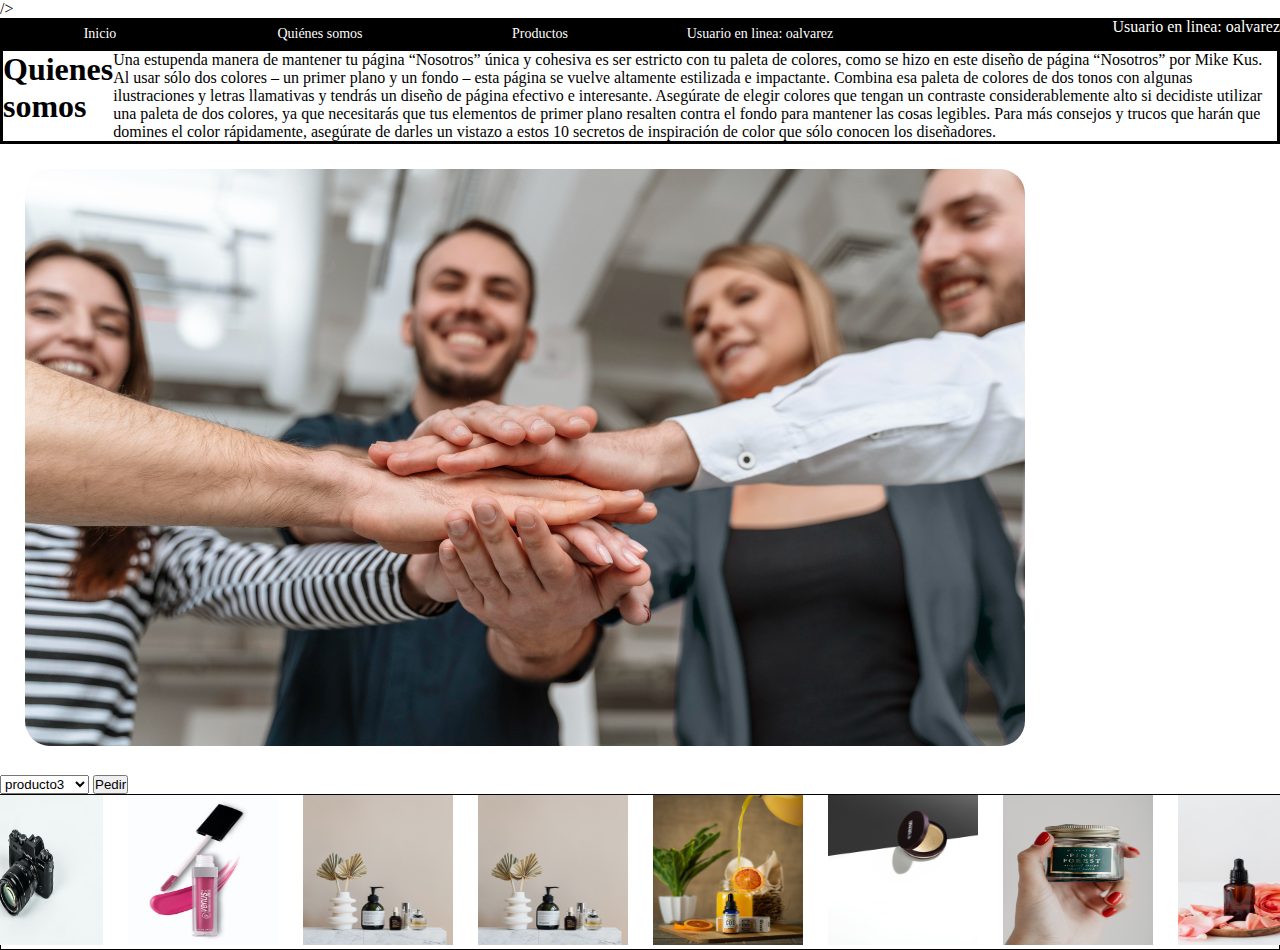
==== home.html @ 6e7b128e "Pagina login" ====
<!DOCTYPE html>
<html lang="en">
  <head>
    <meta charset="utf-8" />
    <meta name="viewport" content="width=device-width, initial-scale=1" />
    <title>Quienes somos</title>
    <link rel="stylesheet" href="stilesomos.css" />
    <link rel="stylesheet" href="" />
    <!-- <link
      href="https://cdn.jsdelivr.net/npm/bootstrap@5.2.1/dist/css/bootstrap.min.css"
      rel="stylesheet"
      integrity="sha384-iYQeCzEYFbKjA/T2uDLTpkwGzCiq6soy8tYaI1GyVh/UjpbCx/TYkiZhlZB6+fzT"
      crossorigin="anonymous" -->
    />
    <link
      rel="stylesheet"
      href="https://cdn.jsdelivr.net/npm/bootstrap-icons@1.9.1/font/bootstrap-icons.css"
    />
  </head>
  <body>
    <!-- Menu -->

    <nav class="contenedorNav">
      <ul>
        <li><a href="#">Inicio</a></li>
        <li><a href="#">Quiénes somos</a></li>
        <li><a href="#">Productos</a></li>
        <li><a href="#">Usuario en linea: oalvarez</a></li>
      </ul>
      <div class="usuario">
        <p>Usuario en linea: oalvarez</p>
      </div>
    </nav>
    <!-- Encabezado -->

    <section>
      <div class="contenedorTitulo">
        <div class="titulo">
          <h1>Quienes somos</h1>
          <p>
            Una estupenda manera de mantener tu página “Nosotros” única y
            cohesiva es ser estricto con tu paleta de colores, como se hizo en
            este diseño de página “Nosotros” por Mike Kus. Al usar sólo dos
            colores – un primer plano y un fondo – esta página se vuelve
            altamente estilizada e impactante. Combina esa paleta de colores de
            dos tonos con algunas ilustraciones y letras llamativas y tendrás un
            diseño de página efectivo e interesante. Asegúrate de elegir colores
            que tengan un contraste considerablemente alto si decidiste utilizar
            una paleta de dos colores, ya que necesitarás que tus elementos de
            primer plano resalten contra el fondo para mantener las cosas
            legibles. Para más consejos y trucos que harán que domines el color
            rápidamente, asegúrate de darles un vistazo a estos 10 secretos de
            inspiración de color que sólo conocen los diseñadores.
          </p>
        </div>
        <figure class="somos">
          <img src="./somos.jpg" alt="" />
        </figure>
      </div>
    </section>
    <!-- Cards -->
    <section class="card_body">
      <div>
        <select name="select" id="lista">
          <option value="value1">...</option>
          <option value="value2" selected>producto01</option>
          <option value="value2" selected>producto2</option>
          <option value="value2" selected>producto3</option>
          <option value="value3"></option>
        </select>
        <button class="pedir" id="pedir">Pedir</button>
      </div>

      <div class="card">
        <div>
          <img src="./imagen/producto01.jpg" alt="" />
        </div>
        <div>
          <img src="./imagen/producto2.jpg" alt="" />
        </div>
        <div>
          <img src="./imagen/producto3.jpg" alt="" />
        </div>
        <div>
          <img src="./imagen/producto4.jpg" alt="" />
        </div>
        <div>
          <img src="./imagen/producto5.jpg" alt="" />
        </div>
        <div>
          <img src="./imagen/producto6.jpg" alt="" />
        </div>
        <div>
          <img src="./imagen/producto7.jpg" alt="" />
        </div>
        <div>
          <img src="./imagen/producto8.jpg" alt="" />
        </div>
      </div>
    </section>

    <footer></footer>
    <!-- Crear modal para pedidos -->

    <div class="modal">
      <div class="modal_info">
        <h3>Informacion del pedido</h3>
        <p>Producto seleccionado</p>
        <p id="producto_escogido">__________________________</p>
        <div class="grupo_botones">
          <button class="cancel">Cancelar</button>
          <button class="acept">Aceptar</button>
        </div>
      </div>
    </div>
    <script src="home.js"></script>
  </body>

  <!-- Pie de pagina -->
</html>
---- stilesomos.css ----
* {
  padding: 0;
  margin: 0;
  box-sizing: border-box;
}
/* Menu */
nav a {
  text-decoration: none;
  color: inherit;
  font-size: 14px;
}
nav li {
  width: 200px;
  padding: 5px 10px;
  background-color: #000;
  border: 1px solid #000;
  text-align: center;
  color: #fff;
  list-style: none;
}
nav li:hover {
  background-color: #fff;
  color: #000;
}
nav ul {
  display: flex;
  justify-content: start;
  align-items: center;
  gap: 20px;
}
.contenedorNav {
  display: flex;
  justify-content: space-between;
  background-color: black;
  color: white;
}
/* Quienes somos */
.titulo {
  display: flex;
  border: solid 3px;
  grid: 25px;
  justify-content: center;
  /* margin-left: 450px; */
}

/* Imagen somos */
.somos {
  margin-top: 25px;
  margin: 25px;
}
.somos img {
  border-radius: 25px;
}
section .card{
display: flex;
justify-content: center;
border: solid 1px;
flex-direction: row;
gap: 25px;

}
.card img {  
  height: 150px;
  width: 150px;
 
}
/* Se crea modal */
.modal {
  border: solid 2px;
  background-color: palevioletred;
  height: 870px;
  top:-870px;
  position: absolute;
  width: 100%;
  display: flex;
  justify-content: center;
  align-items: center;
}
.modal_info {
  background-color: white;
  display: flex;
  flex-direction: column;
  width: 350px;
  align-items: center;
}
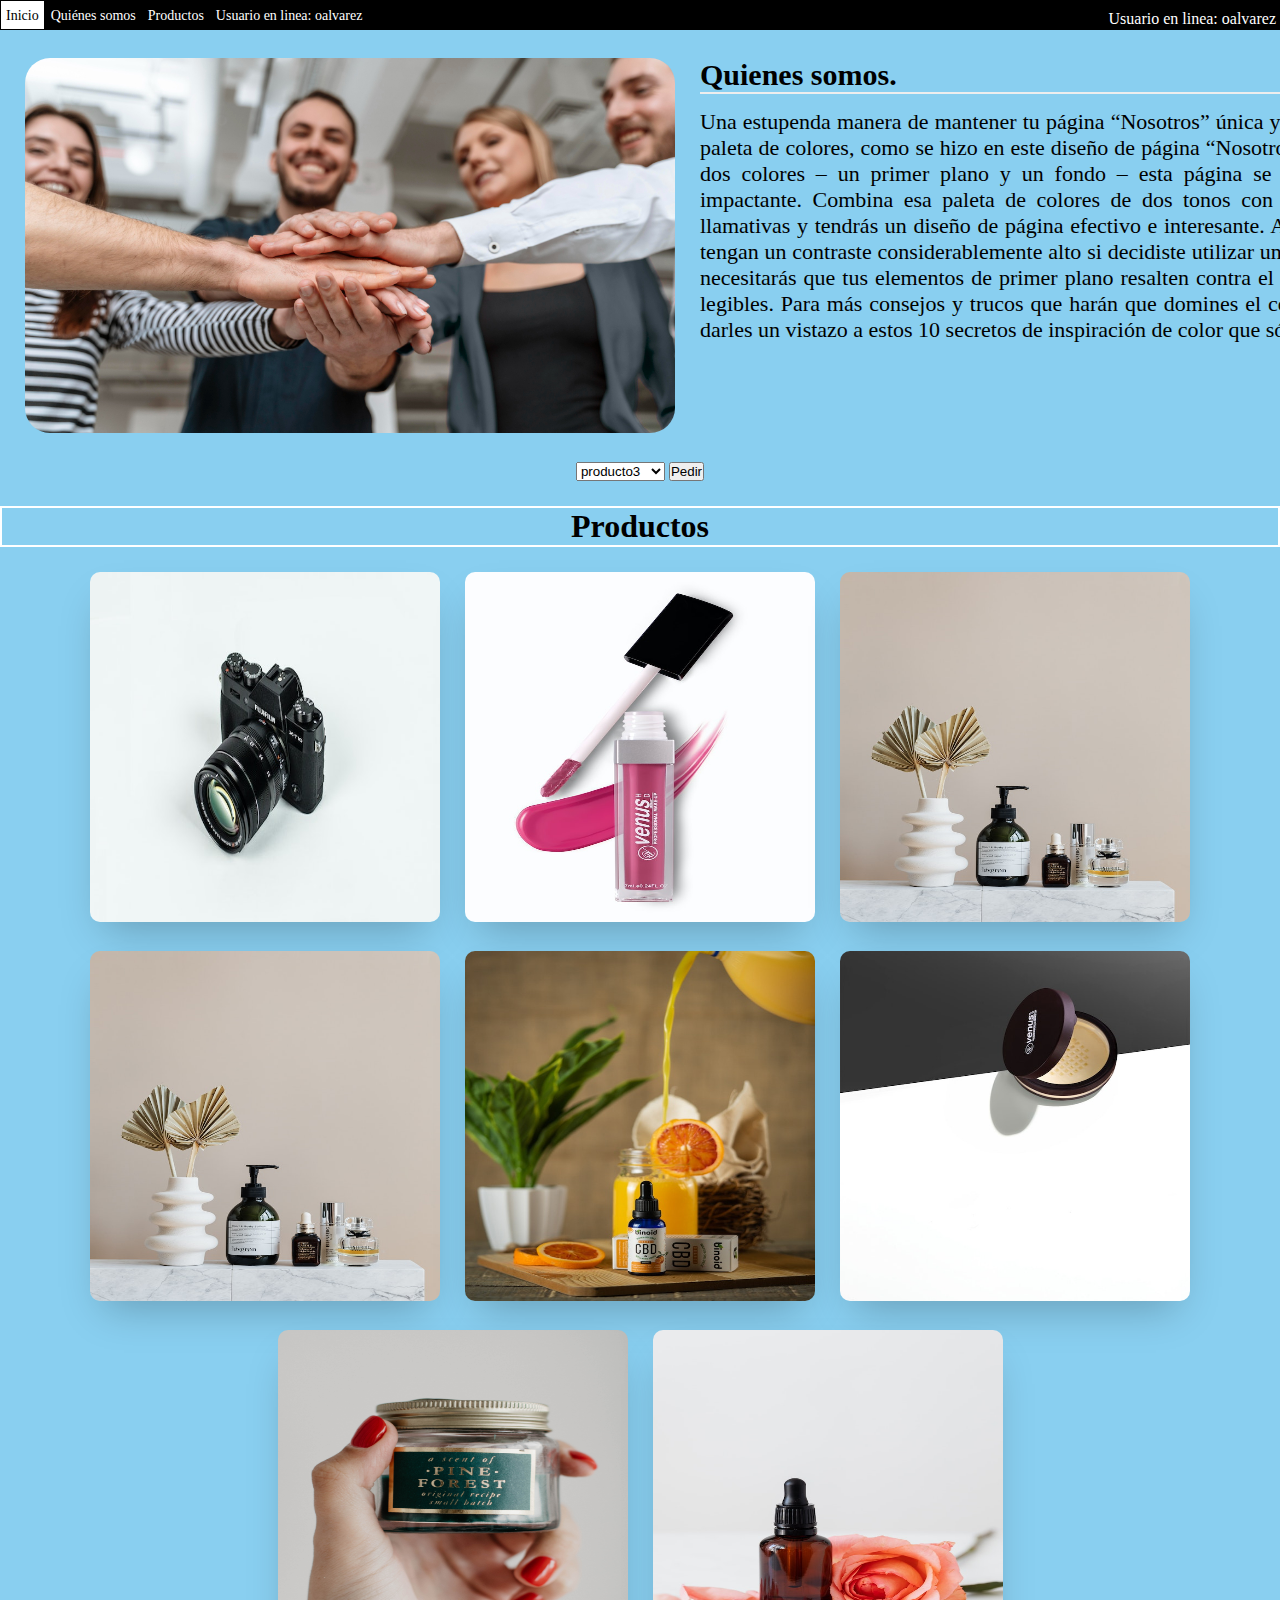
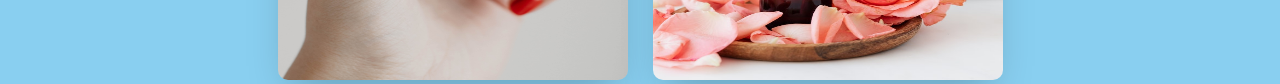
==== commit 600d1ac7: "Pedido" ====
--- a/home.html
+++ b/home.html
@@ -1,77 +1,79 @@
 <!DOCTYPE html>
 <html lang="en">
-  <head>
-    <meta charset="utf-8" />
-    <meta name="viewport" content="width=device-width, initial-scale=1" />
-    <title>Quienes somos</title>
-    <link rel="stylesheet" href="stilesomos.css" />
-    <link rel="stylesheet" href="" />
-    <!-- <link
+
+<head>
+  <meta charset="utf-8" />
+  <meta name="viewport" content="width=device-width, initial-scale=1" />
+  <title>Quienes somos</title>
+  <link rel="stylesheet" href="stilesomos.css" />
+  <link rel="stylesheet" href="" />
+  <!-- <link
       href="https://cdn.jsdelivr.net/npm/bootstrap@5.2.1/dist/css/bootstrap.min.css"
       rel="stylesheet"
       integrity="sha384-iYQeCzEYFbKjA/T2uDLTpkwGzCiq6soy8tYaI1GyVh/UjpbCx/TYkiZhlZB6+fzT"
       crossorigin="anonymous" -->
-    />
-    <link
-      rel="stylesheet"
-      href="https://cdn.jsdelivr.net/npm/bootstrap-icons@1.9.1/font/bootstrap-icons.css"
-    />
-  </head>
-  <body>
-    <!-- Menu -->
 
-    <nav class="contenedorNav">
-      <ul>
-        <li><a href="#">Inicio</a></li>
-        <li><a href="#">Quiénes somos</a></li>
-        <li><a href="#">Productos</a></li>
-        <li><a href="#">Usuario en linea: oalvarez</a></li>
-      </ul>
-      <div class="usuario">
-        <p>Usuario en linea: oalvarez</p>
-      </div>
-    </nav>
-    <!-- Encabezado -->
+  <link rel="stylesheet" href="https://cdn.jsdelivr.net/npm/bootstrap-icons@1.9.1/font/bootstrap-icons.css" />
+</head>
 
-    <section>
-      <div class="contenedorTitulo">
-        <div class="titulo">
-          <h1>Quienes somos</h1>
-          <p>
-            Una estupenda manera de mantener tu página “Nosotros” única y
-            cohesiva es ser estricto con tu paleta de colores, como se hizo en
-            este diseño de página “Nosotros” por Mike Kus. Al usar sólo dos
-            colores – un primer plano y un fondo – esta página se vuelve
-            altamente estilizada e impactante. Combina esa paleta de colores de
-            dos tonos con algunas ilustraciones y letras llamativas y tendrás un
-            diseño de página efectivo e interesante. Asegúrate de elegir colores
-            que tengan un contraste considerablemente alto si decidiste utilizar
-            una paleta de dos colores, ya que necesitarás que tus elementos de
-            primer plano resalten contra el fondo para mantener las cosas
-            legibles. Para más consejos y trucos que harán que domines el color
-            rápidamente, asegúrate de darles un vistazo a estos 10 secretos de
-            inspiración de color que sólo conocen los diseñadores.
-          </p>
-        </div>
+<body>
+  <!-- Menu -->
+
+  <nav class="contenedorNav">
+    <ul>
+      <li><a href="#">Inicio</a></li>
+      <li><a href="#">Quiénes somos</a></li>
+      <li><a href="#">Productos</a></li>
+      <li><a href="#">Usuario en linea: oalvarez</a></li>
+    </ul>
+  </nav>
+  <div class="usuario">
+    <p>Usuario en linea: oalvarez</p>
+  </div>
+  <!-- Encabezado -->
+
+  <section>
+    <div class="contenedorTitulo">
+      <div class="imagen_somos">
         <figure class="somos">
           <img src="./somos.jpg" alt="" />
         </figure>
       </div>
-    </section>
-    <!-- Cards -->
-    <section class="card_body">
-      <div>
+      <div class="titulo">
+        <h1>Quienes somos.</h1>
+        <p>
+          Una estupenda manera de mantener tu página “Nosotros” única y
+          cohesiva es ser estricto con tu paleta de colores, como se hizo en
+          este diseño de página “Nosotros” por Mike Kus. Al usar sólo dos
+          colores – un primer plano y un fondo – esta página se vuelve
+          altamente estilizada e impactante. Combina esa paleta de colores de
+          dos tonos con algunas ilustraciones y letras llamativas y tendrás un
+          diseño de página efectivo e interesante. Asegúrate de elegir colores
+          que tengan un contraste considerablemente alto si decidiste utilizar
+          una paleta de dos colores, ya que necesitarás que tus elementos de
+          primer plano resalten contra el fondo para mantener las cosas
+          legibles. Para más consejos y trucos que harán que domines el color
+          rápidamente, asegúrate de darles un vistazo a estos 10 secretos de
+          inspiración de color que sólo conocen los diseñadores.
+        </p>
+      </div>
+
+    </div>
+  </section>
+  <!-- Cards -->
+  <section class="card_body">
+    <div>
+      <div class="listas">
         <select name="select" id="lista">
           <option value="value1">...</option>
           <option value="value2" selected>producto01</option>
           <option value="value2" selected>producto2</option>
           <option value="value2" selected>producto3</option>
-          <option value="value3"></option>
         </select>
         <button class="pedir" id="pedir">Pedir</button>
       </div>
-
-      <div class="card">
+      <p class="producto">Productos</p>
+      <div class="img_card">
         <div>
           <img src="./imagen/producto01.jpg" alt="" />
         </div>
@@ -97,24 +99,26 @@
           <img src="./imagen/producto8.jpg" alt="" />
         </div>
       </div>
-    </section>
+    </div>
+  </section>
 
-    <footer></footer>
-    <!-- Crear modal para pedidos -->
+  <footer></footer>
+  <!-- Crear modal para pedidos -->
 
-    <div class="modal">
-      <div class="modal_info">
-        <h3>Informacion del pedido</h3>
-        <p>Producto seleccionado</p>
-        <p id="producto_escogido">__________________________</p>
-        <div class="grupo_botones">
-          <button class="cancel">Cancelar</button>
-          <button class="acept">Aceptar</button>
-        </div>
+  <div class="modal">
+    <div class="modal_info">
+      <h3>Informacion del pedido</h3>
+      <p>Producto seleccionado</p>
+      <p id="producto_escogido">__________________________</p>
+      <div class="grupo_botones">
+        <button class="cancel">Cancelar</button>
+        <button class="acept">Aceptar</button>
       </div>
     </div>
-    <script src="home.js"></script>
-  </body>
+  </div>
+  <script src="home.js"></script>
+</body>
 
-  <!-- Pie de pagina -->
-</html>
+<!-- Pie de pagina -->
+
+</html>--- a/stilesomos.css
+++ b/stilesomos.css
@@ -3,15 +3,27 @@
   margin: 0;
   box-sizing: border-box;
 }
-/* Menu */
+body {
+  /* position: absolute; */
+  background-color: #89cff0;
+  color: black;
+  height: 100%;
+}
+/* Menu1 */
+.contenedorNav {
+  display: flex;
+  justify-content: left;
+  background-color: black;
+  color: white;
+  align-content: space-between;
+}
 nav a {
   text-decoration: none;
   color: inherit;
   font-size: 14px;
 }
 nav li {
-  width: 200px;
-  padding: 5px 10px;
+  padding: 5px;
   background-color: #000;
   border: 1px solid #000;
   text-align: center;
@@ -26,50 +38,98 @@
   display: flex;
   justify-content: start;
   align-items: center;
-  gap: 20px;
+  /* gap: 20px; */
 }
-.contenedorNav {
+.usuario {
   display: flex;
-  justify-content: space-between;
-  background-color: black;
+  align-items: center;
+  justify-content: right;
+  margin: -20px;
   color: white;
+  margin-right: 4px;
 }
+
 /* Quienes somos */
+.contenedorTitulo {
+  margin-top: 25px;
+  display: flex;
+}
 .titulo {
-  display: flex;
+  /* display: flex;
   border: solid 3px;
   grid: 25px;
-  justify-content: center;
+  justify-content: center; */
   /* margin-left: 450px; */
 }
-
+.titulo h1 {
+  margin-top: 25px;
+  font-size: 30px;
+  border-bottom: solid 2px #eee;
+}
+.titulo p {
+  margin-top: 15px;
+  text-align: justify;
+  font-size: 22px;
+  width: 852px;
+}
 /* Imagen somos */
-.somos {
+.somos img {
   margin-top: 25px;
   margin: 25px;
+  width: 650px;
+  min-height: auto;
+}
+.card {
+  /* display: flex;
+  overflow: hidden;
+  flex-direction: column;
+  position: absolute;
+  margin: 15px; */
 }
 .somos img {
   border-radius: 25px;
 }
-section .card{
-display: flex;
-justify-content: center;
-border: solid 1px;
-flex-direction: row;
-gap: 25px;
+section .img_card {
+  display: flex;
+  justify-content: center;
+  /* border: solid 1px; */
 
+  gap: 25px;
+  flex-wrap: wrap;
 }
-.card img {  
-  height: 150px;
+.img_card img {
+  height: 350px;
+  width: 350px;
+  border-radius: 10px;
+  box-shadow: 0 20px 40px -14px rgba(0, 0, 0, 0.25);
+}
+div .img_card img:hover {
+  transform: scale(1.2);
+}
+.listas {
+  margin-bottom: 25px;
+  text-align: center;
+}
+.listas select option {
   width: 150px;
- 
+  height: 50px;
+}
+.pedir {
+  /* padding-top: 15px; */
+}
+.producto {
+  text-align: center;
+  margin-bottom: 25px;
+  font-weight: bold;
+  font-size: 2rem;
+  border: solid 2px white;
 }
 /* Se crea modal */
 .modal {
   border: solid 2px;
-  background-color: palevioletred;
+  background-color: rgba(14, 13, 13, 0.742);
   height: 870px;
-  top:-870px;
+  top: -870px;
   position: absolute;
   width: 100%;
   display: flex;
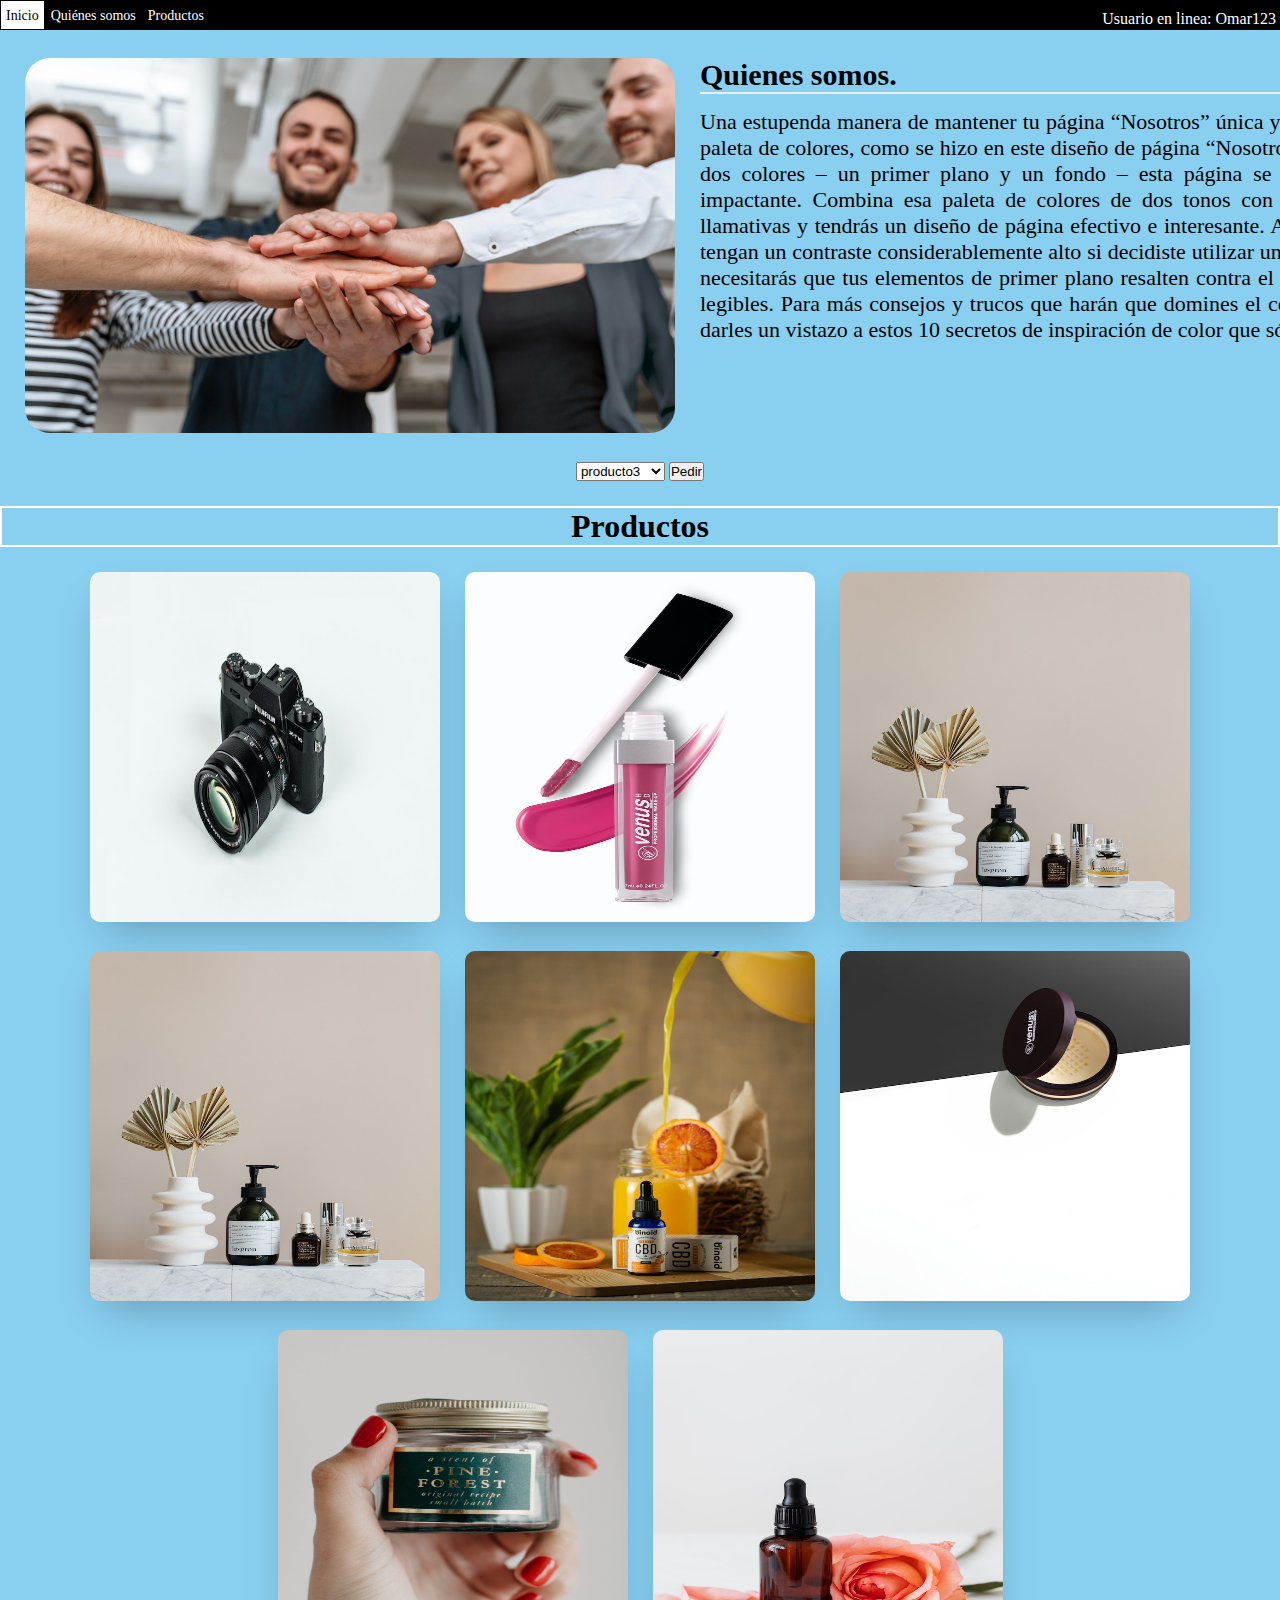
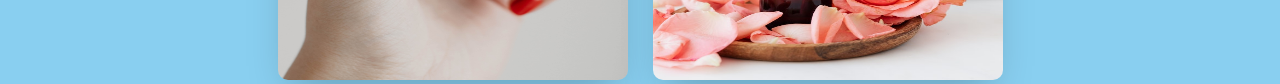
==== commit e0493958: "Fondo inicio y tarjeta pedido final" ====
--- a/home.html
+++ b/home.html
@@ -24,11 +24,11 @@
       <li><a href="#">Inicio</a></li>
       <li><a href="#">Quiénes somos</a></li>
       <li><a href="#">Productos</a></li>
-      <li><a href="#">Usuario en linea: oalvarez</a></li>
+      <li><a href="#"></a></li>
     </ul>
   </nav>
   <div class="usuario">
-    <p>Usuario en linea: oalvarez</p>
+    <p>Usuario en linea: Omar123</p>
   </div>
   <!-- Encabezado -->
 
